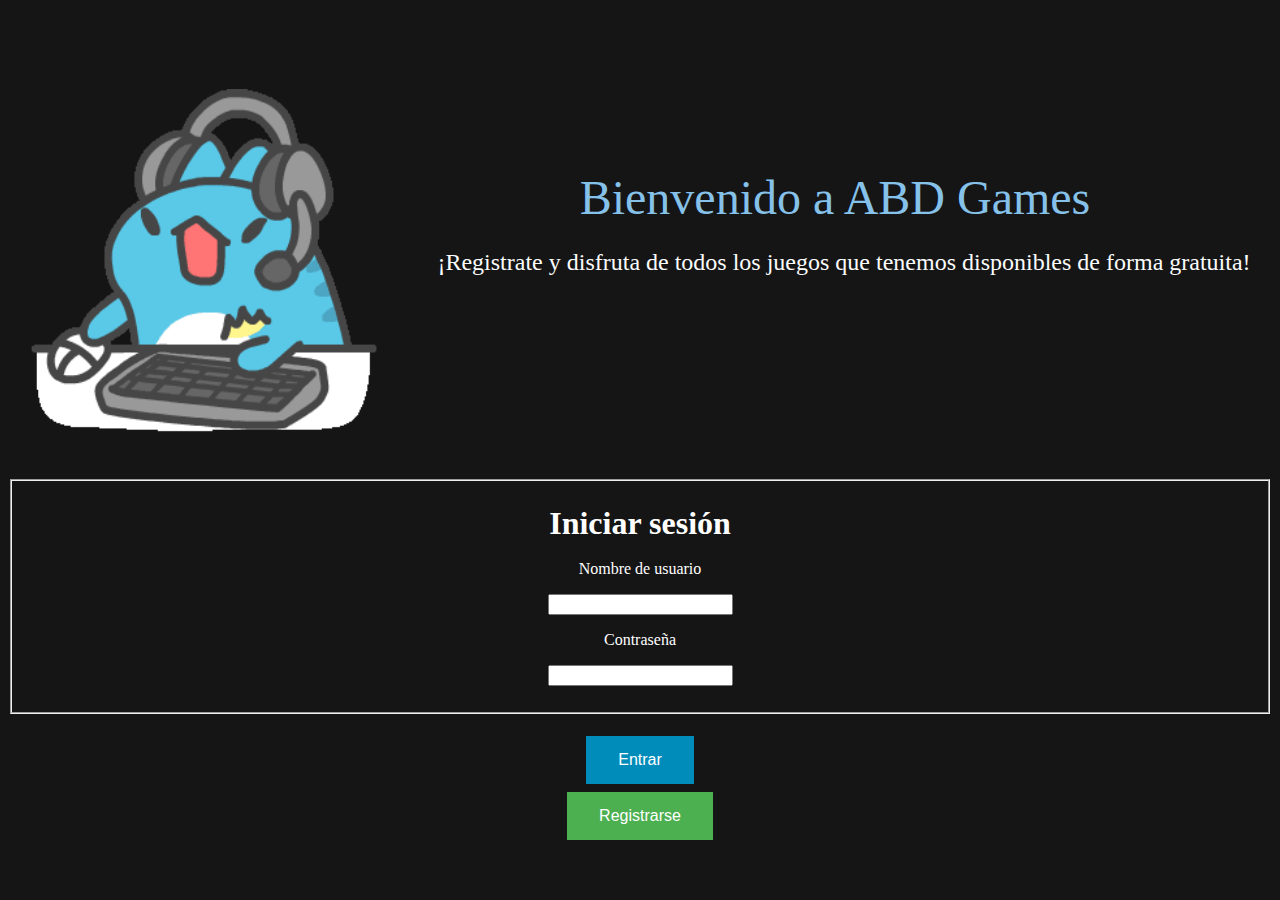
==== entradaPagina.html @ f2056d74 "Cambios" ====
<!DOCTYPE html>
<html>
    <head>
        <meta charset="utf-8"/>
        <title>
            ABD Games - Inicio
        </title>
    </head>

    <head>
        <style>
        .button {
          border: none;
          color: white;
          padding: 15px 32px;
          text-align: center;
          text-decoration: none;
          display: inline-block;
          font-size: 16px;
          margin: 4px 2px;
          cursor: pointer;
        }
        
        .button1 {background-color: #4CAF50;} 
        .button2 {background-color: #008CBA;} 
        </style>
        </head>


    <body>

        <body style="background-color:#040405ee"> 
        <center>
        <div style="display:inline-block;vertical-align:middle;"> <img src= "img/gaming.gif" width="350" height="350"> </div>
        <div style="display:inline-block;">
            <br>
            <br>
            <br>
            <br>
            <br>
            <br>
            <br>
            <br>
            <br>
            <FONT SIZE=15 COLOR= "#85C1E9"> &nbsp;&nbsp;&nbsp;Bienvenido a ABD Games</FONT> 
            <FONT SIZE=5  COLOR=  "#FBFCFC" > <p> &nbsp;&nbsp;&nbsp;&nbsp;&nbsp;&nbsp;&nbsp;&nbsp;&nbsp;¡Registrate y disfruta de todos los juegos que tenemos disponibles de forma gratuita!</p></FONT>
        </div>
        </center>

        <br>
        <br>

        <FONT COLOR="white">
        <form action="iniciar_sesion.php" method="post">
            <fieldset>

                <center>
                    <br>
                    <legend><FONT SIZE=6> <b>Iniciar sesión </b></FONT> </legend>
                    <br>
                    Nombre de usuario <p><input type = "text" name = "nom"></p>
                    Contraseña <p><input type = "password" name = "con"></p>
                </center>
               
            </fieldset>
            <br>
            <div style="text-align: center;"><button type="submit" class="button button2">Entrar</button></div> 
           
        </form>

        <form action="registrarUsuario.html" method="post">
            <div style="text-align: center;"> <button type="submit" class="button button1">Registrarse</button> </div>
        </form>
            
        </FONT>

    </body>
</html>
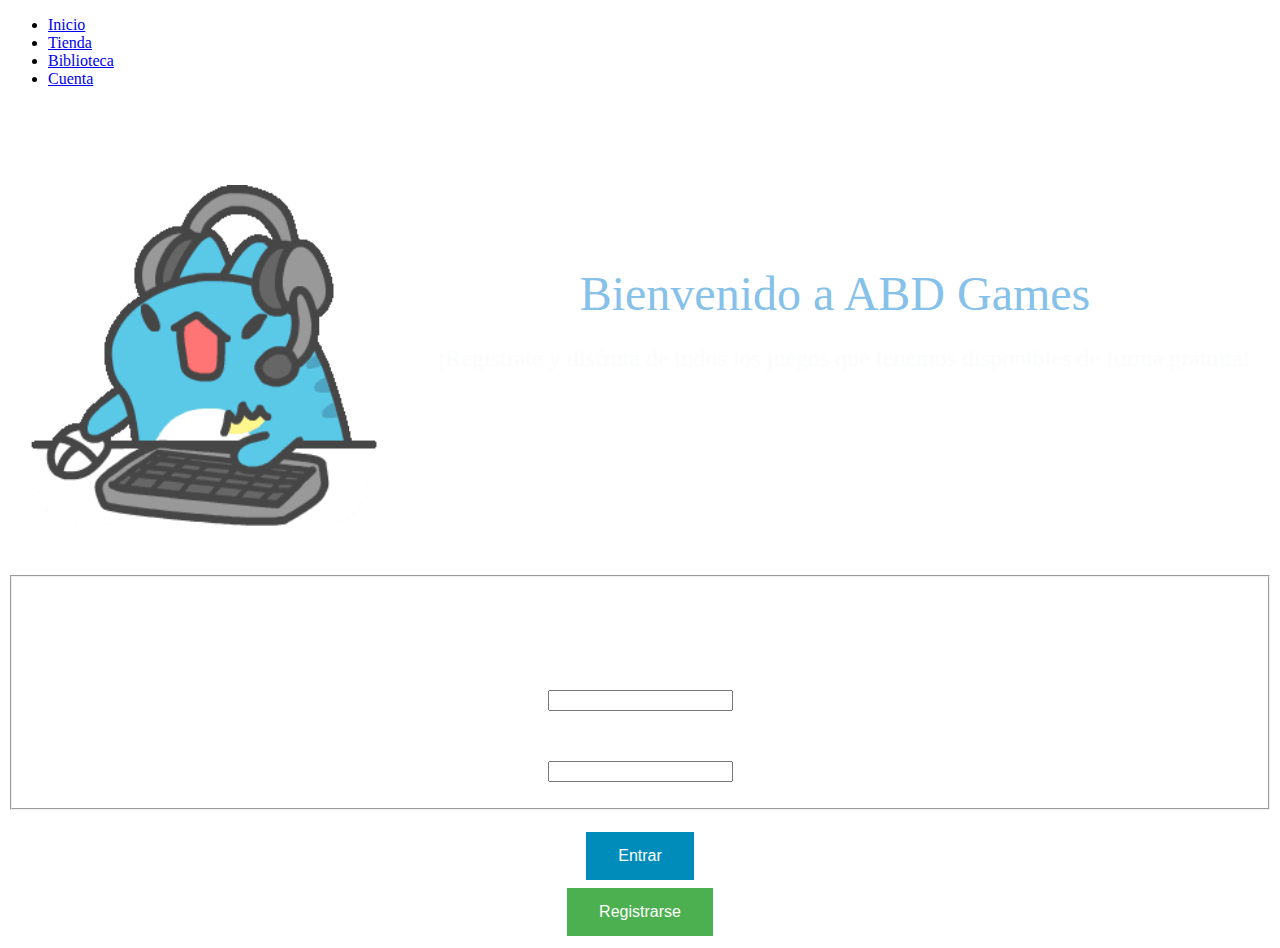
==== commit 70315ea7: "cambios" ====
--- a/entradaPagina.html
+++ b/entradaPagina.html
@@ -1,78 +1,108 @@
 <!DOCTYPE html>
 <html>
-    <head>
-        <meta charset="utf-8"/>
-        <title>
-            ABD Games - Inicio
-        </title>
-    </head>
 
-    <head>
-        <style>
+<head>
+    <meta charset="utf-8" />
+    <title>
+        ABD Games - Inicio
+    </title>
+    <link rel="stylesheet" href="style.css">
+</head>
+
+<head>
+    <style>
         .button {
-          border: none;
-          color: white;
-          padding: 15px 32px;
-          text-align: center;
-          text-decoration: none;
-          display: inline-block;
-          font-size: 16px;
-          margin: 4px 2px;
-          cursor: pointer;
+            border: none;
+            color: white;
+            padding: 15px 32px;
+            text-align: center;
+            text-decoration: none;
+            display: inline-block;
+            font-size: 16px;
+            margin: 4px 2px;
+            cursor: pointer;
         }
-        
-        .button1 {background-color: #4CAF50;} 
-        .button2 {background-color: #008CBA;} 
-        </style>
-        </head>
+
+        .button1 {
+            background-color: #4CAF50;
+        }
+
+        .button2 {
+            background-color: #008CBA;
+        }
+    </style>
+</head>
 
 
+<body>
+
+    <header>
+        <div class="menu">
+            <nav>
+                <ul>
+                    <li><a href="#">Inicio</a></li>
+                    <li><a href="#">Tienda</a></li>
+                    <li><a href="#">Biblioteca</a></li>
+                    <li><a href="#">Cuenta</a></li>
+
+                </ul>
+            </nav>
+        </div>
+
+    </header>
+
     <body>
-
-        <body style="background-color:#040405ee"> 
         <center>
-        <div style="display:inline-block;vertical-align:middle;"> <img src= "img/gaming.gif" width="350" height="350"> </div>
-        <div style="display:inline-block;">
-            <br>
-            <br>
-            <br>
-            <br>
-            <br>
-            <br>
-            <br>
-            <br>
-            <br>
-            <FONT SIZE=15 COLOR= "#85C1E9"> &nbsp;&nbsp;&nbsp;Bienvenido a ABD Games</FONT> 
-            <FONT SIZE=5  COLOR=  "#FBFCFC" > <p> &nbsp;&nbsp;&nbsp;&nbsp;&nbsp;&nbsp;&nbsp;&nbsp;&nbsp;¡Registrate y disfruta de todos los juegos que tenemos disponibles de forma gratuita!</p></FONT>
-        </div>
+            <div style="display:inline-block;vertical-align:middle;"> <img src="img/gaming.gif" width="350"
+                    height="350"> </div>
+            <div style="display:inline-block;">
+                <br>
+                <br>
+                <br>
+                <br>
+                <br>
+                <br>
+                <br>
+                <br>
+                <br>
+                <FONT SIZE=15 COLOR="#85C1E9"> &nbsp;&nbsp;&nbsp;Bienvenido a ABD Games</FONT>
+                <FONT SIZE=5 COLOR="#FBFCFC">
+                    <p> &nbsp;&nbsp;&nbsp;&nbsp;&nbsp;&nbsp;&nbsp;&nbsp;&nbsp;¡Registrate y disfruta de todos los juegos
+                        que tenemos disponibles de forma gratuita!</p>
+                </FONT>
+            </div>
         </center>
 
         <br>
         <br>
 
         <FONT COLOR="white">
-        <form action="iniciar_sesion.php" method="post">
-            <fieldset>
+            <form action="iniciar_sesion.php" method="post">
+                <fieldset>
 
-                <center>
-                    <br>
-                    <legend><FONT SIZE=6> <b>Iniciar sesión </b></FONT> </legend>
-                    <br>
-                    Nombre de usuario <p><input type = "text" name = "nom"></p>
-                    Contraseña <p><input type = "password" name = "con"></p>
-                </center>
-               
-            </fieldset>
-            <br>
-            <div style="text-align: center;"><button type="submit" class="button button2">Entrar</button></div> 
-           
-        </form>
+                    <center>
+                        <br>
+                        <legend>
+                            <FONT SIZE=6> <b>Iniciar sesión </b></FONT>
+                        </legend>
+                        <br>
+                        Nombre de usuario <p><input type="text" name="nom"></p>
+                        Contraseña <p><input type="password" name="con"></p>
+                    </center>
 
-        <form action="registrarUsuario.html" method="post">
-            <div style="text-align: center;"> <button type="submit" class="button button1">Registrarse</button> </div>
-        </form>
-            
+                </fieldset>
+                <br>
+                <div style="text-align: center;"><button type="submit" class="button button2">Entrar</button></div>
+
+            </form>
+
+            <form action="registrarUsuario.html" method="post">
+                <div style="text-align: center;"> <button type="submit" class="button button1">Registrarse</button>
+                </div>
+            </form>
+
         </FONT>
 
     </body>
+
 </html>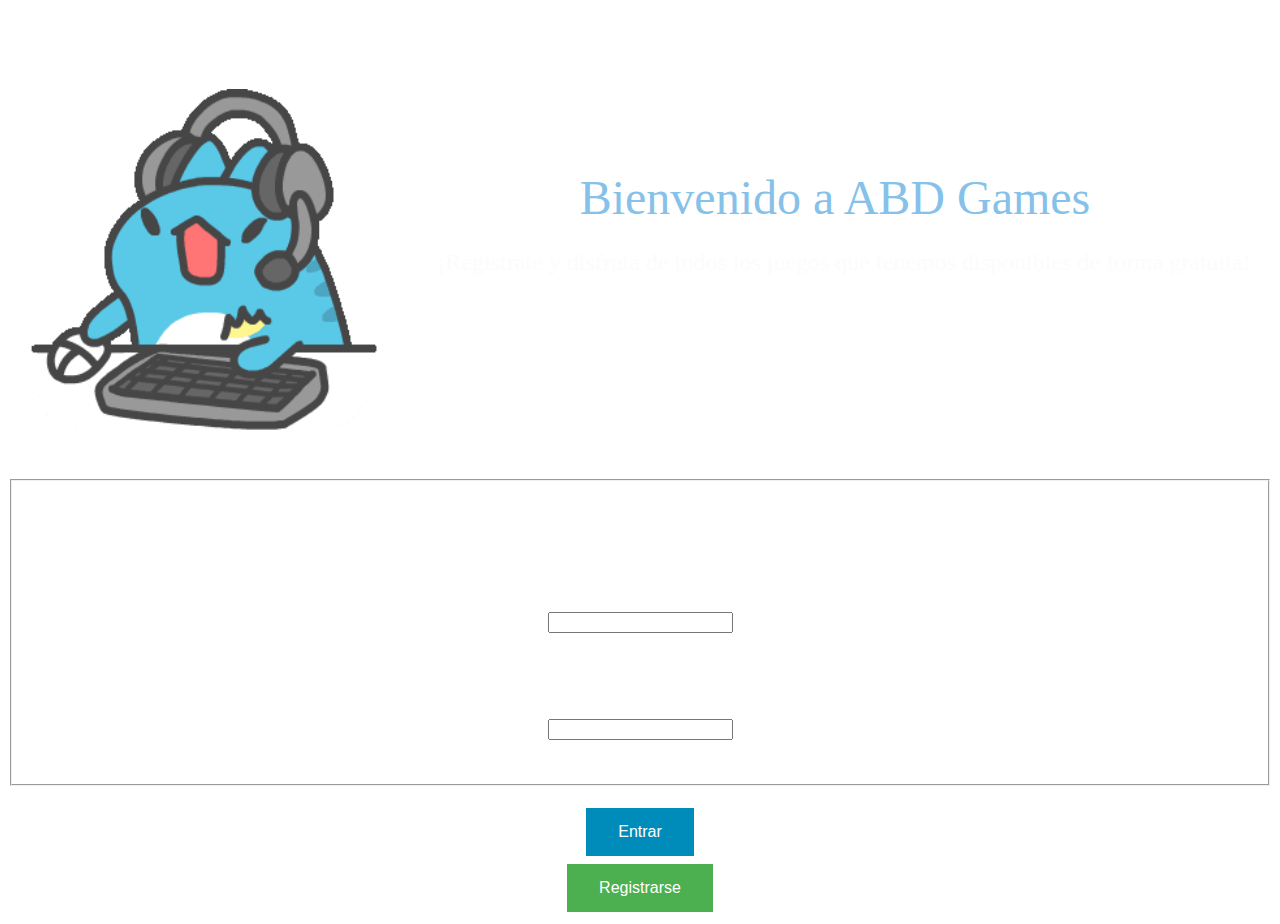
==== commit 70d81faa: "Cambios" ====
--- a/entradaPagina.html
+++ b/entradaPagina.html
@@ -36,21 +36,6 @@
 
 <body>
 
-    <header>
-        <div class="menu">
-            <nav>
-                <ul>
-                    <li><a href="#">Inicio</a></li>
-                    <li><a href="#">Tienda</a></li>
-                    <li><a href="#">Biblioteca</a></li>
-                    <li><a href="#">Cuenta</a></li>
-
-                </ul>
-            </nav>
-        </div>
-
-    </header>
-
     <body>
         <center>
             <div style="display:inline-block;vertical-align:middle;"> <img src="img/gaming.gif" width="350"
@@ -86,8 +71,10 @@
                             <FONT SIZE=6> <b>Iniciar sesión </b></FONT>
                         </legend>
                         <br>
-                        Nombre de usuario <p><input type="text" name="nom"></p>
-                        Contraseña <p><input type="password" name="con"></p>
+                        Nombre de usuario <p><br><input type="text" name="nom"></p>
+                        <br>
+                        Contraseña <p><br><input type="password" name="con"></p>
+                        <br>
                     </center>
 
                 </fieldset>
